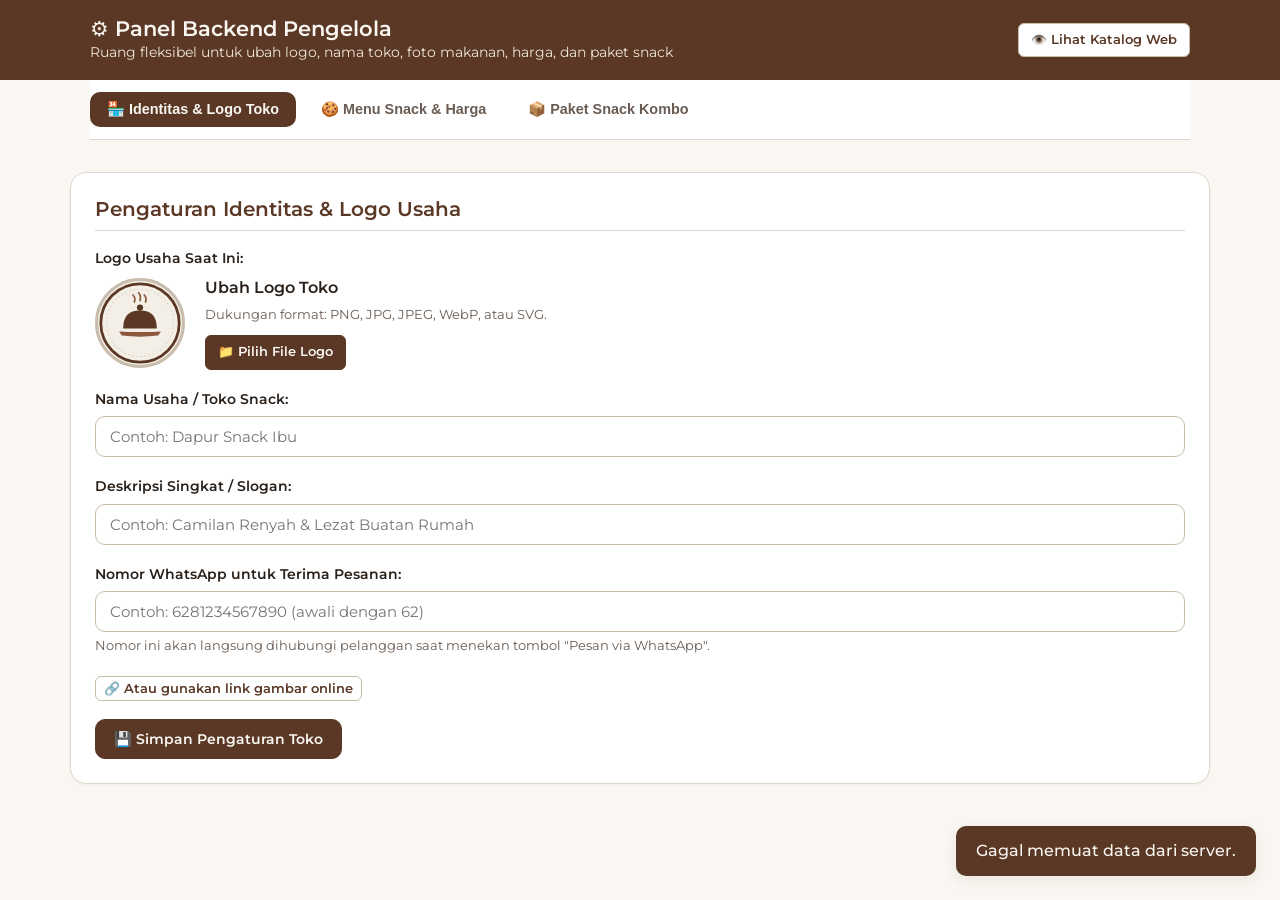
==== templates/admin.html @ d7641c5f "Inisialisasi web katalog snack ibu" ====
<!DOCTYPE html>
<html lang="id">
<head>
  <meta charset="UTF-8">
  <meta name="viewport" content="width=device-width, initial-scale=1.0">
  <title>Backend Pengelola - Katalog Snack Ibu</title>
  <link rel="stylesheet" href="/static/css/style.css">
  <link rel="icon" type="image/svg+xml" href="/static/images/default-logo.svg">
</head>
<body>

  <!-- Header Admin Backend -->
  <header class="admin-header">
    <div class="container" style="display: flex; justify-content: space-between; align-items: center;">
      <div>
        <h1>⚙️ Panel Backend Pengelola</h1>
        <p style="font-size: 0.85rem; color: #EFE6D8;">Ruang fleksibel untuk ubah logo, nama toko, foto makanan, harga, dan paket snack</p>
      </div>
      <div>
        <a href="/" class="btn btn-outline btn-sm" style="background-color: #FFFFFF; color: var(--color-cocoa);">
          👁️ Lihat Katalog Web
        </a>
      </div>
    </div>
  </header>

  <!-- Navigasi Tab Admin -->
  <div class="container">
    <div class="admin-nav">
      <button class="admin-tab active" onclick="showAdminTab('tab-store')">🏪 Identitas & Logo Toko</button>
      <button class="admin-tab" onclick="showAdminTab('tab-snacks')">🍪 Menu Snack & Harga</button>
      <button class="admin-tab" onclick="showAdminTab('tab-packages')">📦 Paket Snack Kombo</button>
    </div>
  </div>

  <!-- Area Konten Tab Admin -->
  <main class="container admin-content">

    <!-- ==================== TAB 1: TOKO & LOGO ==================== -->
    <section id="tab-store" class="admin-tab-pane">
      <div class="admin-card">
        <h2 class="admin-card-title">Pengaturan Identitas & Logo Usaha</h2>
        
        <!-- Preview & Ubah Logo -->
        <div class="form-group">
          <label class="form-label">Logo Usaha Saat Ini:</label>
          <div class="logo-preview-box">
            <img id="admin-logo-preview" src="/static/images/default-logo.svg" alt="Preview Logo" class="logo-preview-img">
            <div>
              <p style="font-weight: 600; color: var(--text-primary); margin-bottom: 4px;">Ubah Logo Toko</p>
              <p class="form-hint" style="margin-bottom: 10px;">Dukungan format: PNG, JPG, JPEG, WebP, atau SVG.</p>
              <div style="display: flex; gap: 10px; align-items: center;">
                <label class="btn btn-primary btn-sm" style="cursor: pointer;">
                  📁 Pilih File Logo
                  <input type="file" id="logo-file-input" accept="image/*" style="display: none;" onchange="handleLogoUpload(this)">
                </label>
                <span id="logo-upload-status" class="form-hint"></span>
              </div>
            </div>
          </div>
        </div>

        <form id="store-settings-form" onsubmit="saveStoreSettings(event)">
          <div class="form-group">
            <label class="form-label" for="input-store-name">Nama Usaha / Toko Snack:</label>
            <input type="text" id="input-store-name" class="form-control" required placeholder="Contoh: Dapur Snack Ibu">
          </div>

          <div class="form-group">
            <label class="form-label" for="input-store-tagline">Deskripsi Singkat / Slogan:</label>
            <input type="text" id="input-store-tagline" class="form-control" placeholder="Contoh: Camilan Renyah & Lezat Buatan Rumah">
          </div>

          <div class="form-group">
            <label class="form-label" for="input-store-wa">Nomor WhatsApp untuk Terima Pesanan:</label>
            <input type="text" id="input-store-wa" class="form-control" placeholder="Contoh: 6281234567890 (awali dengan 62)">
            <p class="form-hint">Nomor ini akan langsung dihubungi pelanggan saat menekan tombol "Pesan via WhatsApp".</p>
          </div>

          <input type="hidden" id="input-store-logo-url">
          
          <div style="margin-bottom: 18px;">
            <button type="button" class="btn btn-outline btn-sm" style="font-size: 0.8rem; padding: 4px 8px;" onclick="toggleLogoUrlInput()">
              🔗 Atau gunakan link gambar online
            </button>
            <div id="logo-url-wrapper" style="display: none; margin-top: 8px;">
              <input type="text" id="input-store-logo-url-manual" class="form-control" placeholder="https://contoh.com/logo.png" oninput="document.getElementById('input-store-logo-url').value = this.value; document.getElementById('admin-logo-preview').src = this.value || '/static/images/default-logo.svg';">
            </div>
          </div>

          <button type="submit" class="btn btn-primary">
            💾 Simpan Pengaturan Toko
          </button>
        </form>
      </div>
    </section>

    <!-- ==================== TAB 2: MENU SNACK & HARGA ==================== -->
    <section id="tab-snacks" class="admin-tab-pane" style="display: none;">
      <div class="admin-card">
        <div style="display: flex; justify-content: space-between; align-items: center; margin-bottom: 20px;">
          <div>
            <h2 class="admin-card-title" style="margin-bottom: 0; border: none; padding: 0;">Daftar Menu Snack</h2>
            <p class="form-hint">Kelola foto makanan, nama camilan, dan harga satuan secara fleksibel.</p>
          </div>
          <button class="btn btn-primary" onclick="openSnackModal()">
            ➕ Tambah Snack Baru
          </button>
        </div>

        <div class="admin-table-wrap">
          <table class="admin-table">
            <thead>
              <tr>
                <th style="width: 70px;">Foto</th>
                <th>Nama Snack</th>
                <th>Harga</th>
                <th>Label/Badge</th>
                <th style="width: 140px; text-align: right;">Aksi</th>
              </tr>
            </thead>
            <tbody id="admin-snacks-table">
              <!-- Render via JS -->
            </tbody>
          </table>
        </div>
      </div>
    </section>

    <!-- ==================== TAB 3: PAKET SNACK ==================== -->
    <section id="tab-packages" class="admin-tab-pane" style="display: none;">
      <div class="admin-card">
        <div style="display: flex; justify-content: space-between; align-items: center; margin-bottom: 20px;">
          <div>
            <h2 class="admin-card-title" style="margin-bottom: 0; border: none; padding: 0;">Daftar Paket Snack Kombo</h2>
            <p class="form-hint">Kelola paket snack hemat, paket arisan, atau hampers spesial.</p>
          </div>
          <button class="btn btn-primary" onclick="openPackageModal()">
            ➕ Tambah Paket Baru
          </button>
        </div>

        <div class="admin-table-wrap">
          <table class="admin-table">
            <thead>
              <tr>
                <th>Nama Paket</th>
                <th>Harga Paket</th>
                <th>Daftar Isi Paket</th>
                <th>Label/Badge</th>
                <th style="width: 140px; text-align: right;">Aksi</th>
              </tr>
            </thead>
            <tbody id="admin-packages-table">
              <!-- Render via JS -->
            </tbody>
          </table>
        </div>
      </div>
    </section>

  </main>

  <!-- ==================== MODAL SNACK ==================== -->
  <div class="modal-backdrop" id="snack-modal">
    <div class="modal-card">
      <div class="modal-header">
        <h3 class="modal-title" id="snack-modal-title">Tambah Snack Baru</h3>
        <button class="modal-close" onclick="closeSnackModal()">&times;</button>
      </div>
      <form id="snack-form" onsubmit="submitSnackForm(event)">
        <input type="hidden" id="snack-id">
        
        <div class="form-group">
          <label class="form-label" for="snack-name">Nama Snack / Makanan:</label>
          <input type="text" id="snack-name" class="form-control" required placeholder="Contoh: Keripik Singkong Balado">
        </div>

        <div class="form-group">
          <label class="form-label" for="snack-price">Harga (Rupiah):</label>
          <input type="number" id="snack-price" class="form-control" required min="0" step="1" placeholder="15000">
        </div>

        <!-- Unggah Foto Makanan -->
        <div class="form-group">
          <label class="form-label">Foto Makanan:</label>
          <div style="display: flex; gap: 12px; align-items: center; margin-bottom: 8px;">
            <img id="snack-img-preview" src="/static/images/default-logo.svg" alt="Preview Foto" style="width: 60px; height: 60px; object-fit: cover; border-radius: var(--radius-sm); border: 1px solid var(--border-beige);">
            <div style="flex-grow: 1;">
              <label class="btn btn-outline btn-sm" style="cursor: pointer;">
                📷 Unggah Foto dari Komputer
                <input type="file" id="snack-file-input" accept="image/*" style="display: none;" onchange="handleImageUpload(this, 'snack-image-url', 'snack-img-preview')">
              </label>
              <span id="snack-upload-status" class="form-hint" style="margin-left: 8px;"></span>
            </div>
          </div>
          <input type="hidden" id="snack-image-url">
          <button type="button" class="btn btn-outline btn-sm" style="font-size: 0.75rem; padding: 2px 6px;" onclick="toggleSnackUrlInput()">
            🔗 Atau gunakan link gambar online
          </button>
          <div id="snack-url-wrapper" style="display: none; margin-top: 6px;">
            <input type="text" id="snack-image-url-manual" class="form-control" placeholder="https://contoh.com/foto-snack.jpg" oninput="document.getElementById('snack-image-url').value = this.value; document.getElementById('snack-img-preview').src = this.value || '/static/images/default-logo.svg';">
          </div>
        </div>

        <div class="form-group">
          <label class="form-label" for="snack-desc">Deskripsi Singkat Rasa / Porsi:</label>
          <textarea id="snack-desc" class="form-control" placeholder="Irisan renyah dengan taburan bumbu cabai asli, tanpa pengawet."></textarea>
        </div>

        <div class="form-group">
          <label class="form-label" for="snack-badge">Label Khusus (Opsional):</label>
          <input type="text" id="snack-badge" class="form-control" placeholder="Contoh: Favorit, Terlaris, Pedas, Baru">
        </div>

        <div style="display: flex; justify-content: flex-end; gap: 10px; margin-top: 20px;">
          <button type="button" class="btn btn-outline" onclick="closeSnackModal()">Batal</button>
          <button type="submit" class="btn btn-primary">Simpan Snack</button>
        </div>
      </form>
    </div>
  </div>

  <!-- ==================== MODAL PAKET ==================== -->
  <div class="modal-backdrop" id="package-modal">
    <div class="modal-card">
      <div class="modal-header">
        <h3 class="modal-title" id="package-modal-title">Tambah Paket Baru</h3>
        <button class="modal-close" onclick="closePackageModal()">&times;</button>
      </div>
      <form id="package-form" onsubmit="submitPackageForm(event)">
        <input type="hidden" id="package-id">

        <div class="form-group">
          <label class="form-label" for="package-name">Nama Paket Snack:</label>
          <input type="text" id="package-name" class="form-control" required placeholder="Contoh: Paket Snack Box Arisan">
        </div>

        <div class="form-group">
          <label class="form-label" for="package-price">Harga Paket (Rupiah):</label>
          <input type="number" id="package-price" class="form-control" required min="0" step="1" placeholder="25000">
        </div>

        <div class="form-group">
          <label class="form-label" for="package-desc">Keterangan Paket:</label>
          <input type="text" id="package-desc" class="form-control" placeholder="Cocok untuk konsumsi 1 orang pada acara rapat/arisan.">
        </div>

        <div class="form-group">
          <label class="form-label" for="package-items">Daftar Isi Paket (Satu item per baris):</label>
          <textarea id="package-items" class="form-control" rows="4" placeholder="1x Risoles Ragout Ayam&#10;1x Pastel Renyah Telur&#10;1x Lemper Ayam Bakar&#10;Air Mineral Cup"></textarea>
        </div>

        <div class="form-group">
          <label class="form-label" for="package-badge">Label Khusus (Opsional):</label>
          <input type="text" id="package-badge" class="form-control" placeholder="Contoh: Paling Laris, Hemat, Eksklusif">
        </div>

        <div style="display: flex; justify-content: flex-end; gap: 10px; margin-top: 20px;">
          <button type="button" class="btn btn-outline" onclick="closePackageModal()">Batal</button>
          <button type="submit" class="btn btn-primary">Simpan Paket</button>
        </div>
      </form>
    </div>
  </div>

  <!-- Toast Notifikasi Interaktif -->
  <div class="toast-notice" id="admin-toast">
    Data berhasil disimpan!
  </div>

  <script src="/static/js/admin.js"></script>
</body>
</html>
---- static/css/style.css ----
/* ==========================================================================
   Katalog Snack Ibu - Design System (Warm Beige & Montserrat Semi-Bold)
   Adhering strictly to DESIGN.md and Anti-Slop Guidelines
   ========================================================================== */

@import url('https://fonts.googleapis.com/css2?family=Montserrat:wght@400;500;600;700&display=swap');

:root {
  /* Warm Beige Palette */
  --bg-page: #FAF7F2;
  --bg-surface: #FFFFFF;
  --bg-card: #FFFFFF;
  --bg-beige-subtle: #F4EFE6;
  --bg-beige-accent: #EFE6D8;
  --border-beige: #DFD7CB;
  --border-beige-strong: #C8BCAC;

  /* Typography & High-Contrast Accents */
  --color-cocoa: #5A3825;
  --color-cocoa-hover: #432819;
  --color-terracotta: #8C593E;
  --text-primary: #2A211B;
  --text-secondary: #6A5C52;
  --text-light: #FAF7F2;

  /* Status Colors */
  --color-wa: #266336;
  --color-wa-hover: #1c4a28;
  --color-danger: #A32A2A;
  --color-danger-hover: #821E1E;

  /* Typography */
  --font-family: 'Montserrat', system-ui, -apple-system, sans-serif;

  /* Elevation */
  --shadow-sm: 0 1px 3px rgba(42, 33, 27, 0.05);
  --shadow-md: 0 4px 14px rgba(42, 33, 27, 0.08);
  --shadow-lg: 0 10px 25px rgba(42, 33, 27, 0.12);

  /* Radii */
  --radius-sm: 6px;
  --radius-md: 10px;
  --radius-lg: 16px;
  --radius-round: 9999px;
}

/* Base Resets */
*, *::before, *::after {
  box-sizing: border-box;
  margin: 0;
  padding: 0;
}

html {
  scroll-behavior: smooth;
  font-size: 16px;
}

body {
  font-family: var(--font-family);
  background-color: var(--bg-page);
  color: var(--text-primary);
  line-height: 1.6;
  -webkit-font-smoothing: antialiased;
  min-height: 100vh;
  display: flex;
  flex-direction: column;
}

/* Accessible focus styling */
:focus-visible {
  outline: 2px solid var(--color-cocoa);
  outline-offset: 3px;
}

/* Typography Utility */
h1, h2, h3, h4, h5, h6 {
  font-weight: 600;
  color: var(--text-primary);
  line-height: 1.25;
}

p {
  color: var(--text-secondary);
}

a {
  color: var(--color-cocoa);
  text-decoration: none;
  transition: color 0.2s ease;
}

a:hover {
  color: var(--color-cocoa-hover);
}

/* Container */
.container {
  width: 100%;
  max-width: 1140px;
  margin-left: auto;
  margin-right: auto;
  padding-left: 20px;
  padding-right: 20px;
}

/* Top Navigation / Brand Banner */
.site-header {
  background-color: var(--bg-surface);
  border-bottom: 1px solid var(--border-beige);
  position: sticky;
  top: 0;
  z-index: 100;
  padding: 14px 0;
  box-shadow: var(--shadow-sm);
}

.header-inner {
  display: flex;
  align-items: center;
  justify-content: space-between;
  gap: 16px;
}

.brand-wrapper {
  display: flex;
  align-items: center;
  gap: 16px;
  text-decoration: none;
}

.brand-logo-img {
  width: 54px;
  height: 54px;
  border-radius: var(--radius-round);
  object-fit: cover;
  background-color: var(--bg-beige-subtle);
  border: 2px solid var(--border-beige);
  padding: 2px;
  flex-shrink: 0;
}

.brand-text {
  display: flex;
  flex-direction: column;
}

.brand-name {
  font-size: 1.4rem;
  font-weight: 700;
  color: var(--color-cocoa);
  letter-spacing: -0.01em;
}

.brand-tagline {
  font-size: 0.85rem;
  font-weight: 500;
  color: var(--text-secondary);
}

.header-actions {
  display: flex;
  align-items: center;
  gap: 10px;
}

/* Buttons */
.btn {
  display: inline-flex;
  align-items: center;
  justify-content: center;
  gap: 8px;
  padding: 10px 18px;
  font-family: var(--font-family);
  font-size: 0.9rem;
  font-weight: 600;
  border-radius: var(--radius-md);
  border: 1px solid transparent;
  cursor: pointer;
  transition: all 0.2s cubic-bezier(0.16, 1, 0.3, 1);
  text-decoration: none;
  white-space: nowrap;
}

.btn-primary {
  background-color: var(--color-cocoa);
  color: var(--text-light);
  border-color: var(--color-cocoa);
}

.btn-primary:hover {
  background-color: var(--color-cocoa-hover);
  border-color: var(--color-cocoa-hover);
  color: var(--text-light);
  transform: translateY(-1px);
}

.btn-outline {
  background-color: transparent;
  color: var(--color-cocoa);
  border-color: var(--border-beige-strong);
}

.btn-outline:hover {
  background-color: var(--bg-beige-subtle);
  border-color: var(--color-cocoa);
}

.btn-wa {
  background-color: var(--color-wa);
  color: #FFFFFF;
  border-color: var(--color-wa);
}

.btn-wa:hover {
  background-color: var(--color-wa-hover);
  color: #FFFFFF;
  transform: translateY(-1px);
}

.btn-danger {
  background-color: transparent;
  color: var(--color-danger);
  border-color: var(--color-danger);
}

.btn-danger:hover {
  background-color: var(--color-danger);
  color: #FFFFFF;
}

.btn-sm {
  padding: 6px 12px;
  font-size: 0.8rem;
  border-radius: var(--radius-sm);
}

/* Hero Introduction Area - Clean & Direct */
.hero-welcome {
  padding: 32px 0 24px 0;
  text-align: center;
}

.hero-welcome-badge {
  display: inline-block;
  padding: 4px 14px;
  background-color: var(--bg-beige-subtle);
  border: 1px solid var(--border-beige);
  color: var(--color-terracotta);
  font-size: 0.8rem;
  font-weight: 600;
  border-radius: var(--radius-round);
  margin-bottom: 12px;
  letter-spacing: 0.04em;
  text-transform: uppercase;
}

.hero-welcome h2 {
  font-size: 2.75rem;
  font-weight: 700;
  color: var(--color-cocoa);
  margin-bottom: 0;
  letter-spacing: -0.02em;
  line-height: 1.2;
}

.hero-welcome p {
  font-size: 1.05rem;
  max-width: 600px;
  margin: 0 auto;
}

/* Navigation Tabs (Makanan vs Paket) */
.section-nav {
  display: flex;
  justify-content: center;
  gap: 12px;
  margin: 20px 0 36px 0;
}

.nav-pill {
  padding: 10px 24px;
  background-color: var(--bg-surface);
  border: 1px solid var(--border-beige);
  border-radius: var(--radius-md);
  font-weight: 600;
  color: var(--text-secondary);
  cursor: pointer;
  transition: all 0.2s ease;
}

.nav-pill:hover {
  border-color: var(--color-cocoa);
  color: var(--color-cocoa);
}

.nav-pill.active {
  background-color: var(--color-cocoa);
  color: var(--text-light);
  border-color: var(--color-cocoa);
}

/* Sections */
.catalog-section {
  padding: 16px 0 48px 0;
}

.section-title-wrap {
  display: flex;
  align-items: baseline;
  justify-content: space-between;
  margin-bottom: 24px;
  border-bottom: 2px solid var(--border-beige);
  padding-bottom: 12px;
}

.section-heading {
  font-size: 1.5rem;
  font-weight: 600;
  color: var(--color-cocoa);
  display: flex;
  align-items: center;
  gap: 10px;
}

.section-subtitle {
  font-size: 0.9rem;
  color: var(--text-secondary);
}

/* Snack Cards Grid */
.snack-grid {
  display: grid;
  grid-template-columns: repeat(auto-fill, minmax(260px, 1fr));
  gap: 24px;
}

.snack-card {
  background-color: var(--bg-card);
  border: 1px solid var(--border-beige);
  border-radius: var(--radius-lg);
  overflow: hidden;
  display: flex;
  flex-direction: column;
  transition: transform 0.25s ease, box-shadow 0.25s ease;
  position: relative;
}

.snack-card:hover {
  transform: translateY(-4px);
  box-shadow: var(--shadow-md);
  border-color: var(--border-beige-strong);
}

.snack-img-box {
  width: 100%;
  aspect-ratio: 4 / 3;
  overflow: hidden;
  background-color: var(--bg-beige-subtle);
  position: relative;
}

.snack-img {
  width: 100%;
  height: 100%;
  object-fit: cover;
  transition: transform 0.4s ease;
}

.snack-card:hover .snack-img {
  transform: scale(1.05);
}

.card-badge {
  position: absolute;
  top: 12px;
  right: 12px;
  background-color: var(--color-terracotta);
  color: #FFFFFF;
  padding: 4px 10px;
  font-size: 0.75rem;
  font-weight: 600;
  border-radius: var(--radius-round);
  box-shadow: var(--shadow-sm);
}

.snack-content {
  padding: 18px;
  display: flex;
  flex-direction: column;
  flex-grow: 1;
}

.snack-title {
  font-size: 1.15rem;
  font-weight: 600;
  color: var(--text-primary);
  margin-bottom: 6px;
}

.snack-desc {
  font-size: 0.88rem;
  color: var(--text-secondary);
  margin-bottom: 16px;
  flex-grow: 1;
  display: -webkit-box;
  -webkit-line-clamp: 2;
  -webkit-box-orient: vertical;
  overflow: hidden;
}

.snack-footer {
  display: flex;
  align-items: center;
  justify-content: space-between;
  border-top: 1px dashed var(--border-beige);
  padding-top: 14px;
  margin-top: auto;
  gap: 10px;
}

.snack-price {
  font-size: 1.25rem;
  font-weight: 700;
  color: var(--color-cocoa);
}

/* Packages Grid */
.package-grid {
  display: grid;
  grid-template-columns: repeat(auto-fill, minmax(320px, 1fr));
  gap: 24px;
}

.package-card {
  background-color: var(--bg-surface);
  border: 2px solid var(--border-beige);
  border-radius: var(--radius-lg);
  overflow: hidden;
  display: flex;
  flex-direction: column;
  transition: transform 0.25s ease, box-shadow 0.25s ease;
}

.package-card:hover {
  transform: translateY(-4px);
  border-color: var(--color-terracotta);
  box-shadow: var(--shadow-md);
}

.package-header {
  background-color: var(--bg-beige-subtle);
  padding: 18px 20px;
  border-bottom: 1px solid var(--border-beige);
  display: flex;
  justify-content: space-between;
  align-items: flex-start;
  gap: 12px;
}

.package-title {
  font-size: 1.25rem;
  font-weight: 700;
  color: var(--color-cocoa);
}

.package-body {
  padding: 20px;
  display: flex;
  flex-direction: column;
  flex-grow: 1;
}

.package-desc {
  font-size: 0.9rem;
  color: var(--text-secondary);
  margin-bottom: 16px;
}

.package-items-title {
  font-size: 0.85rem;
  font-weight: 600;
  color: var(--text-primary);
  text-transform: uppercase;
  letter-spacing: 0.05em;
  margin-bottom: 10px;
}

.package-items-list {
  list-style: none;
  margin-bottom: 20px;
  display: flex;
  flex-direction: column;
  gap: 8px;
}

.package-items-list li {
  font-size: 0.9rem;
  color: var(--text-primary);
  display: flex;
  align-items: flex-start;
  gap: 8px;
}

.package-items-list li::before {
  content: "✔";
  color: var(--color-wa);
  font-weight: bold;
  font-size: 0.85rem;
}

.package-footer {
  border-top: 1px solid var(--border-beige);
  padding: 16px 20px;
  background-color: var(--bg-surface);
  display: flex;
  align-items: center;
  justify-content: space-between;
  margin-top: auto;
}

.package-price-wrap {
  display: flex;
  flex-direction: column;
}

.package-price-label {
  font-size: 0.75rem;
  color: var(--text-secondary);
  font-weight: 500;
}

.package-price {
  font-size: 1.35rem;
  font-weight: 700;
  color: var(--color-cocoa);
}

/* Footer */
.site-footer {
  margin-top: auto;
  background-color: var(--bg-surface);
  border-top: 1px solid var(--border-beige);
  padding: 32px 0;
  text-align: center;
}

.footer-content {
  display: flex;
  flex-direction: column;
  align-items: center;
  gap: 12px;
}

.footer-links {
  display: flex;
  gap: 16px;
  font-size: 0.85rem;
  font-weight: 500;
}

/* ==========================================================================
   Admin Space / Backend Styling
   ========================================================================== */

.admin-header {
  background-color: var(--color-cocoa);
  color: var(--text-light);
  padding: 16px 0;
}

.admin-header h1 {
  color: var(--text-light);
  font-size: 1.3rem;
}

.admin-nav {
  display: flex;
  gap: 8px;
  background-color: var(--bg-surface);
  border-bottom: 1px solid var(--border-beige);
  padding: 12px 0;
  overflow-x: auto;
}

.admin-tab {
  padding: 8px 16px;
  border-radius: var(--radius-md);
  font-weight: 600;
  font-size: 0.9rem;
  color: var(--text-secondary);
  border: 1px solid transparent;
  cursor: pointer;
  background: none;
  white-space: nowrap;
}

.admin-tab:hover {
  background-color: var(--bg-beige-subtle);
  color: var(--color-cocoa);
}

.admin-tab.active {
  background-color: var(--color-cocoa);
  color: var(--text-light);
}

.admin-content {
  padding: 32px 0;
}

.admin-card {
  background-color: var(--bg-surface);
  border: 1px solid var(--border-beige);
  border-radius: var(--radius-lg);
  padding: 24px;
  margin-bottom: 24px;
  box-shadow: var(--shadow-sm);
}

.admin-card-title {
  font-size: 1.25rem;
  font-weight: 600;
  color: var(--color-cocoa);
  margin-bottom: 16px;
  border-bottom: 1px solid var(--border-beige);
  padding-bottom: 8px;
}

.form-group {
  margin-bottom: 18px;
}

.form-label {
  display: block;
  font-size: 0.88rem;
  font-weight: 600;
  color: var(--text-primary);
  margin-bottom: 6px;
}

.form-hint {
  font-size: 0.8rem;
  color: var(--text-secondary);
  margin-top: 4px;
}

.form-control {
  width: 100%;
  padding: 10px 14px;
  font-family: var(--font-family);
  font-size: 0.95rem;
  color: var(--text-primary);
  background-color: #FFFFFF;
  border: 1px solid var(--border-beige-strong);
  border-radius: var(--radius-md);
  transition: border-color 0.2s, box-shadow 0.2s;
}

.form-control:focus {
  border-color: var(--color-cocoa);
  outline: none;
  box-shadow: 0 0 0 3px rgba(90, 56, 37, 0.15);
}

textarea.form-control {
  resize: vertical;
  min-height: 80px;
}

/* Upload Dropzone */
.upload-zone {
  border: 2px dashed var(--border-beige-strong);
  border-radius: var(--radius-md);
  padding: 20px;
  text-align: center;
  background-color: var(--bg-page);
  cursor: pointer;
  transition: all 0.2s ease;
  display: flex;
  flex-direction: column;
  align-items: center;
  gap: 8px;
}

.upload-zone:hover {
  border-color: var(--color-cocoa);
  background-color: var(--bg-beige-subtle);
}

.logo-preview-box {
  display: flex;
  align-items: center;
  gap: 20px;
  margin-bottom: 16px;
}

.logo-preview-img {
  width: 90px;
  height: 90px;
  border-radius: var(--radius-round);
  border: 3px solid var(--border-beige-strong);
  object-fit: cover;
  background-color: var(--bg-beige-subtle);
}

/* Table in Admin */
.admin-table-wrap {
  overflow-x: auto;
}

.admin-table {
  width: 100%;
  border-collapse: collapse;
  font-size: 0.9rem;
}

.admin-table th, .admin-table td {
  padding: 12px 14px;
  text-align: left;
  border-bottom: 1px solid var(--border-beige);
}

.admin-table th {
  background-color: var(--bg-beige-subtle);
  font-weight: 600;
  color: var(--color-cocoa);
}

.admin-table tr:hover td {
  background-color: var(--bg-page);
}

.table-thumb {
  width: 50px;
  height: 50px;
  border-radius: var(--radius-sm);
  object-fit: cover;
  border: 1px solid var(--border-beige);
}

/* Modal */
.modal-backdrop {
  position: fixed;
  top: 0;
  left: 0;
  width: 100%;
  height: 100%;
  background-color: rgba(42, 33, 27, 0.5);
  display: none;
  align-items: center;
  justify-content: center;
  z-index: 1000;
  padding: 20px;
  backdrop-filter: blur(2px);
}

.modal-backdrop.open {
  display: flex;
}

.modal-card {
  background-color: var(--bg-surface);
  border-radius: var(--radius-lg);
  max-width: 520px;
  width: 100%;
  max-height: 90vh;
  overflow-y: auto;
  padding: 24px;
  box-shadow: var(--shadow-lg);
  border: 1px solid var(--border-beige);
}

.modal-header {
  display: flex;
  justify-content: space-between;
  align-items: center;
  margin-bottom: 16px;
  border-bottom: 1px solid var(--border-beige);
  padding-bottom: 10px;
}

.modal-title {
  font-size: 1.2rem;
  font-weight: 700;
  color: var(--color-cocoa);
}

.modal-close {
  background: none;
  border: none;
  font-size: 1.4rem;
  cursor: pointer;
  color: var(--text-secondary);
}

.modal-close:hover {
  color: var(--color-cocoa);
}

/* Toast */
.toast-notice {
  position: fixed;
  bottom: 24px;
  right: 24px;
  background-color: var(--color-cocoa);
  color: var(--text-light);
  padding: 12px 20px;
  border-radius: var(--radius-md);
  box-shadow: var(--shadow-md);
  font-weight: 500;
  display: none;
  z-index: 2000;
  animation: slideUp 0.3s ease;
}

@keyframes slideUp {
  from { transform: translateY(20px); opacity: 0; }
  to { transform: translateY(0); opacity: 1; }
}

/* Responsive adjustments */
@media (max-width: 768px) {
  .hero-welcome h2 {
    font-size: 2.0rem;
  }
  .snack-grid {
    grid-template-columns: repeat(auto-fill, minmax(220px, 1fr));
    gap: 16px;
  }
  .package-grid {
    grid-template-columns: 1fr;
  }
  .brand-logo-img {
    width: 44px;
    height: 44px;
  }
  .brand-name {
    font-size: 1.15rem;
  }
}

/* ==========================================================================
   Order Section (Pemesanan WhatsApp Langsung)
   ========================================================================== */

.order-section {
  padding: 24px 0 60px 0;
}

.order-card {
  background-color: var(--bg-surface);
  border: 2px solid var(--border-beige);
  border-radius: var(--radius-lg);
  box-shadow: var(--shadow-md);
  overflow: hidden;
}

.order-header {
  background-color: var(--bg-beige-subtle);
  border-bottom: 1px solid var(--border-beige);
  padding: 24px;
  display: flex;
  align-items: center;
  gap: 18px;
}

.order-icon-badge {
  width: 52px;
  height: 52px;
  border-radius: var(--radius-round);
  background-color: var(--color-wa);
  color: #FFFFFF;
  display: flex;
  align-items: center;
  justify-content: center;
  font-size: 1.6rem;
  flex-shrink: 0;
  box-shadow: 0 4px 10px rgba(38, 99, 54, 0.25);
}

.order-title {
  font-size: 1.4rem;
  font-weight: 700;
  color: var(--color-cocoa);
  margin-bottom: 4px;
}

.order-subtitle {
  font-size: 0.92rem;
  color: var(--text-secondary);
}

.order-body {
  padding: 28px;
}

.order-items-box {
  background-color: var(--bg-page);
  border: 1px solid var(--border-beige);
  border-radius: var(--radius-md);
  padding: 20px;
  margin-bottom: 24px;
}

.order-box-title {
  display: flex;
  justify-content: space-between;
  align-items: center;
  margin-bottom: 16px;
  font-weight: 600;
  color: var(--color-cocoa);
  font-size: 1.05rem;
}

.order-selected-list {
  display: flex;
  flex-direction: column;
  gap: 10px;
  margin-bottom: 16px;
}

.order-item-row {
  display: flex;
  align-items: center;
  justify-content: space-between;
  padding: 10px 14px;
  background-color: var(--bg-surface);
  border: 1px solid var(--border-beige);
  border-radius: var(--radius-sm);
  gap: 12px;
}

.order-item-info {
  display: flex;
  align-items: center;
  gap: 12px;
  flex-grow: 1;
}

.order-item-name {
  font-weight: 600;
  font-size: 0.95rem;
  color: var(--text-primary);
}

.order-item-unit-price {
  font-size: 0.8rem;
  color: var(--text-secondary);
}

.order-item-controls {
  display: flex;
  align-items: center;
  gap: 10px;
}

.qty-btn {
  width: 28px;
  height: 28px;
  border-radius: var(--radius-sm);
  border: 1px solid var(--border-beige-strong);
  background-color: var(--bg-page);
  color: var(--color-cocoa);
  font-weight: 700;
  font-size: 1rem;
  cursor: pointer;
  display: flex;
  align-items: center;
  justify-content: center;
  transition: all 0.15s ease;
}

.qty-btn:hover {
  background-color: var(--color-cocoa);
  color: #FFFFFF;
  border-color: var(--color-cocoa);
}

.qty-number {
  font-weight: 600;
  font-size: 0.95rem;
  min-width: 24px;
  text-align: center;
}

.order-item-subtotal {
  font-weight: 700;
  font-size: 0.95rem;
  color: var(--color-cocoa);
  min-width: 85px;
  text-align: right;
}

.order-total-bar {
  display: flex;
  justify-content: space-between;
  align-items: center;
  border-top: 2px dashed var(--border-beige-strong);
  padding-top: 14px;
  font-weight: 600;
  font-size: 1.05rem;
  color: var(--text-primary);
}

.order-total-amount {
  font-size: 1.35rem;
  font-weight: 700;
  color: var(--color-cocoa);
}

.order-form-grid {
  display: grid;
  grid-template-columns: 1fr 1fr;
  gap: 18px;
}

@media (max-width: 768px) {
  .order-form-grid {
    grid-template-columns: 1fr;
  }
  .order-header {
    flex-direction: column;
    text-align: center;
  }
  .order-item-row {
    flex-wrap: wrap;
  }
}

/* Floating Sticky Cart Bar */
.floating-cart-bar {
  position: fixed;
  bottom: 20px;
  left: 50%;
  transform: translateX(-50%);
  background-color: var(--color-cocoa);
  color: #FFFFFF;
  padding: 12px 24px;
  border-radius: var(--radius-round);
  box-shadow: 0 8px 24px rgba(42, 33, 27, 0.25);
  display: flex;
  align-items: center;
  gap: 18px;
  z-index: 500;
  cursor: pointer;
  transition: all 0.25s ease;
  border: 1px solid rgba(255, 255, 255, 0.2);
}

.floating-cart-bar:hover {
  background-color: var(--color-cocoa-hover);
  transform: translateX(-50%) translateY(-2px);
  box-shadow: 0 12px 28px rgba(42, 33, 27, 0.35);
}

.floating-cart-text {
  font-size: 0.92rem;
  font-weight: 600;
}

.floating-cart-btn {
  background-color: var(--color-wa);
  color: #FFFFFF;
  padding: 6px 14px;
  border-radius: var(--radius-round);
  font-size: 0.85rem;
  font-weight: 700;
}
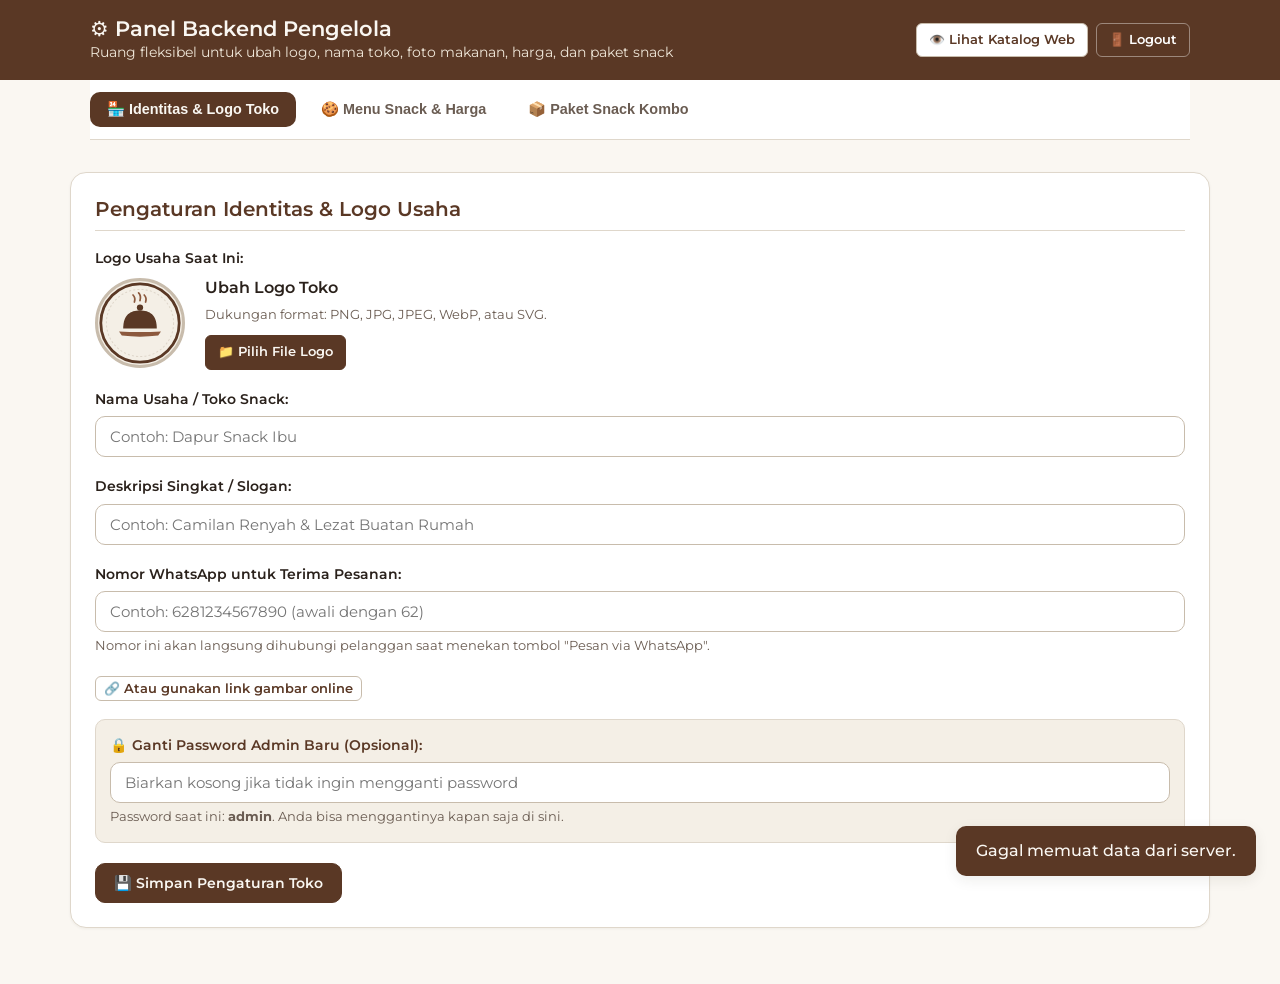
==== commit e783fa50: "Tambahkan sistem proteksi password login admin" ====
--- a/templates/admin.html
+++ b/templates/admin.html
@@ -16,9 +16,12 @@
         <h1>⚙️ Panel Backend Pengelola</h1>
         <p style="font-size: 0.85rem; color: #EFE6D8;">Ruang fleksibel untuk ubah logo, nama toko, foto makanan, harga, dan paket snack</p>
       </div>
-      <div>
+      <div style="display: flex; gap: 8px;">
         <a href="/" class="btn btn-outline btn-sm" style="background-color: #FFFFFF; color: var(--color-cocoa);">
           👁️ Lihat Katalog Web
+        </a>
+        <a href="/admin/logout" class="btn btn-outline btn-sm" style="color: #FFFFFF; border-color: rgba(255,255,255,0.4);">
+          🚪 Logout
         </a>
       </div>
     </div>
@@ -86,6 +89,12 @@
             <div id="logo-url-wrapper" style="display: none; margin-top: 8px;">
               <input type="text" id="input-store-logo-url-manual" class="form-control" placeholder="https://contoh.com/logo.png" oninput="document.getElementById('input-store-logo-url').value = this.value; document.getElementById('admin-logo-preview').src = this.value || '/static/images/default-logo.svg';">
             </div>
+          </div>
+
+          <div class="form-group" style="background-color: var(--bg-beige-subtle); padding: 14px; border-radius: var(--radius-md); border: 1px solid var(--border-beige); margin-top: 16px; margin-bottom: 20px;">
+            <label class="form-label" for="input-admin-pwd" style="color: var(--color-cocoa);">🔒 Ganti Password Admin Baru (Opsional):</label>
+            <input type="password" id="input-admin-pwd" class="form-control" placeholder="Biarkan kosong jika tidak ingin mengganti password">
+            <p class="form-hint">Password saat ini: <strong>admin</strong>. Anda bisa menggantinya kapan saja di sini.</p>
           </div>
 
           <button type="submit" class="btn btn-primary">
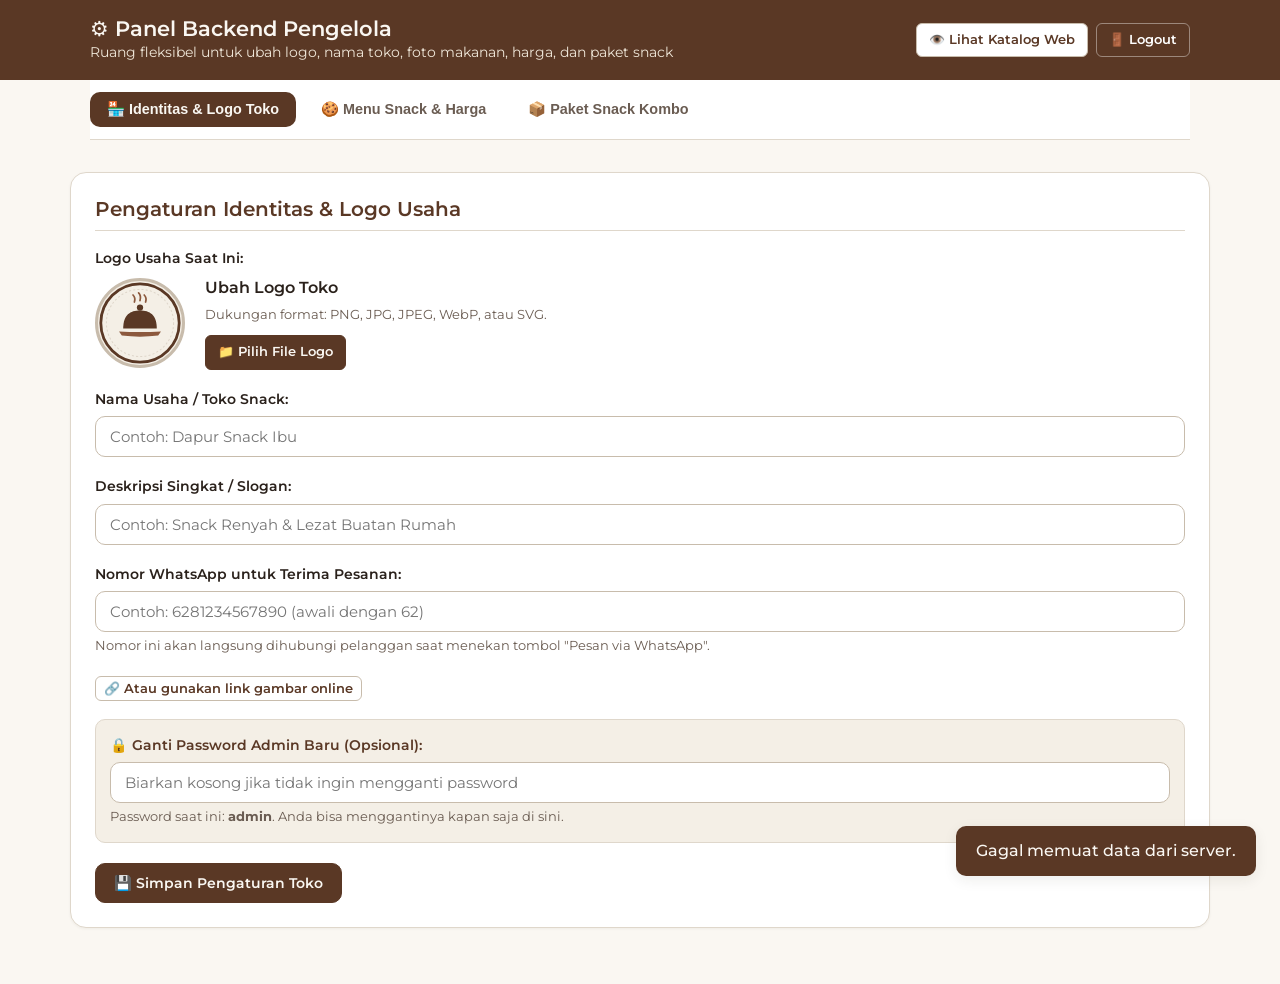
==== commit 49354daf: "Ganti semua kata camilan menjadi snack di seluruh antarmuka dan data" ====
--- a/templates/admin.html
+++ b/templates/admin.html
@@ -71,7 +71,7 @@
 
           <div class="form-group">
             <label class="form-label" for="input-store-tagline">Deskripsi Singkat / Slogan:</label>
-            <input type="text" id="input-store-tagline" class="form-control" placeholder="Contoh: Camilan Renyah & Lezat Buatan Rumah">
+            <input type="text" id="input-store-tagline" class="form-control" placeholder="Contoh: Snack Renyah & Lezat Buatan Rumah">
           </div>
 
           <div class="form-group">
@@ -110,7 +110,7 @@
         <div style="display: flex; justify-content: space-between; align-items: center; margin-bottom: 20px;">
           <div>
             <h2 class="admin-card-title" style="margin-bottom: 0; border: none; padding: 0;">Daftar Menu Snack</h2>
-            <p class="form-hint">Kelola foto makanan, nama camilan, dan harga satuan secara fleksibel.</p>
+            <p class="form-hint">Kelola foto makanan, nama snack, dan harga satuan secara fleksibel.</p>
           </div>
           <button class="btn btn-primary" onclick="openSnackModal()">
             ➕ Tambah Snack Baru
